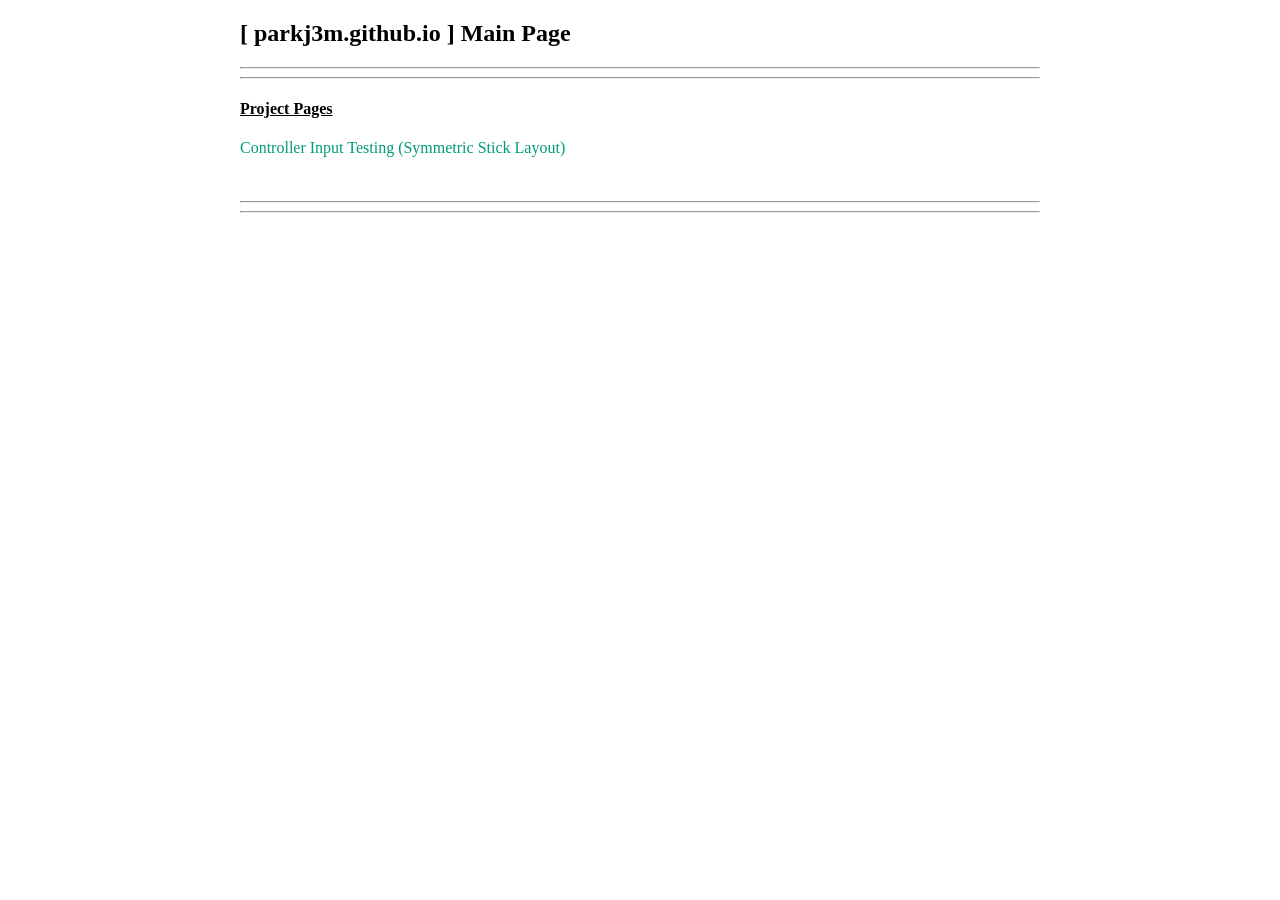
==== index.html @ f60b75d4 "Added base website files Added base website files. Added controller tester files." ====
<!DOCTYPE html>
<html>
    <head>
        <meta charset = "utf-8">
        <meta name = "viewport" content = "width=device-width, initial-scale = 1">
    
        <link rel="stylesheet" type="text/css" href="styles.css">
        <script src="jscript.js"></script>

        <title>
            main page
        </title>
    </head>

    <body>
        <div id="div-main">
            <h2>[ parkj3m.github.io ] Main Page</h2>

            <hr> <!-- horizontal rule -->
            <hr> <!-- horizontal rule -->

            <h4><u>Project Pages</u></h4>
            
            <a href = "controller/html-controller-3.html" target = "_self">
                Controller Input Testing (Symmetric Stick Layout)
            </a><br>
            <br>
            <br>

            <hr>
            <hr> <!-- horizontal rule -->
        </div>
    </body>
</html>
---- styles.css ----
* {
    box-sizing: border-box;
}

body {
    margin: 0;
    padding: 0;
}


/*=== Link text management ===*/

a:link, a:visited {
    text-decoration: none;
} 

a:hover, a:active {
    text-decoration: none;
}
/* Link color of the base link */
a:link {
    color: #009b77
}
/* Link color of visited link */
a:visited {
    color: #009b77
}
/* Link color on cursor hover */
a:hover {
    color: #AC77FF
}
/* Link color when link is clicked */
a:active {
    color: #FF4747
}

/*=== span settings ===*/
.arrow {
    display: inline-block;
    transition: transform 0.3s ease;
}

.arrow.arrow-spin {
    transform: rotate(90deg);
}

/*=== div settings ===*/
#div-main {
    width: 90%;
    max-width: 800px;
    margin: auto;
}

.div-folded {
    max-height: 0;
    overflow: hidden;
    transition: max-height 0.3s ease-out;
}
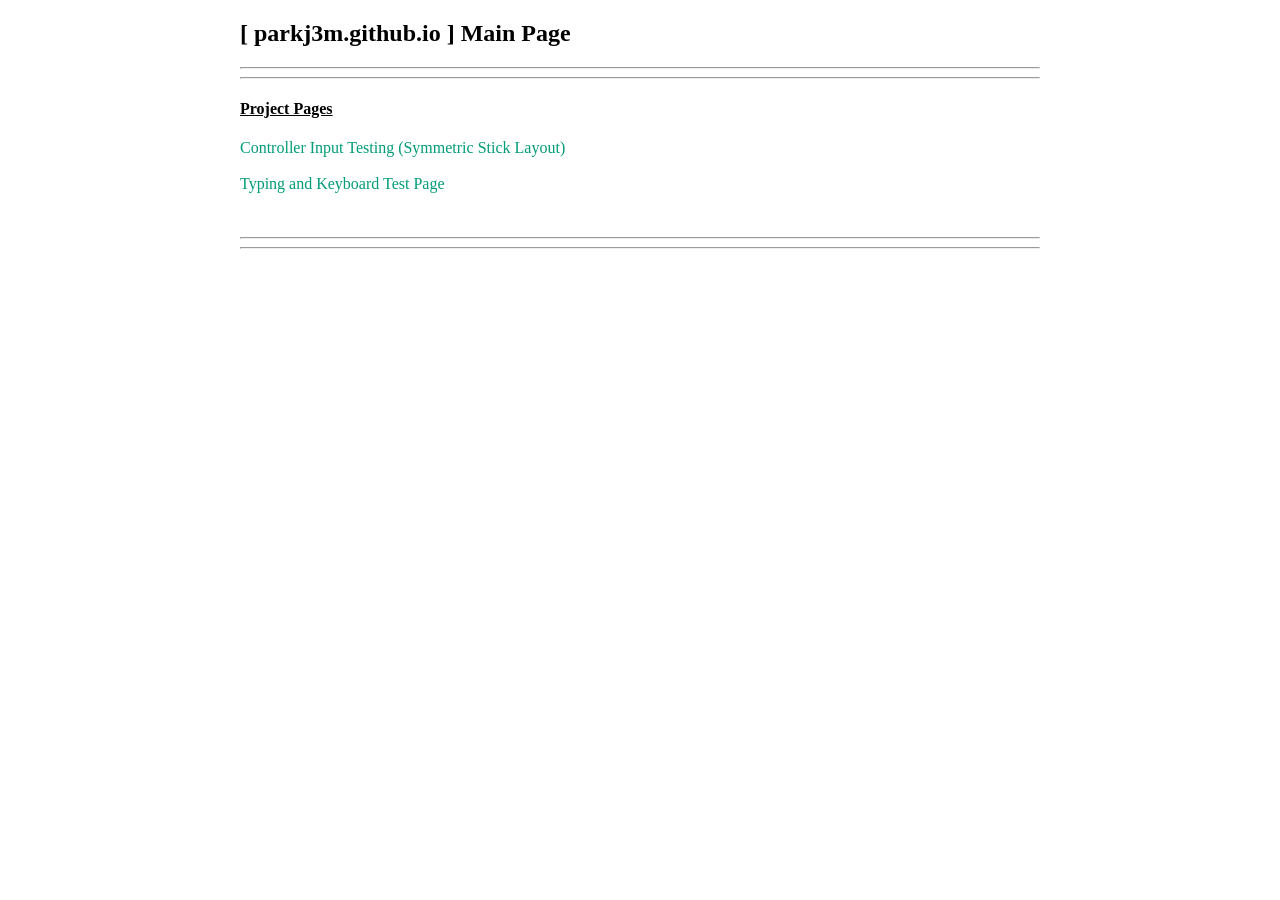
==== commit 6646610e: "Added typing page Added files for typing/keyboard page. Removed unused files." ====
--- a/index.html
+++ b/index.html
@@ -25,6 +25,10 @@
                 Controller Input Testing (Symmetric Stick Layout)
             </a><br>
             <br>
+            <a href = "typingpage/htmltypingpage.html" target = "_self">
+                Typing and Keyboard Test Page
+            </a><br>
+            <br>
             <br>
 
             <hr>
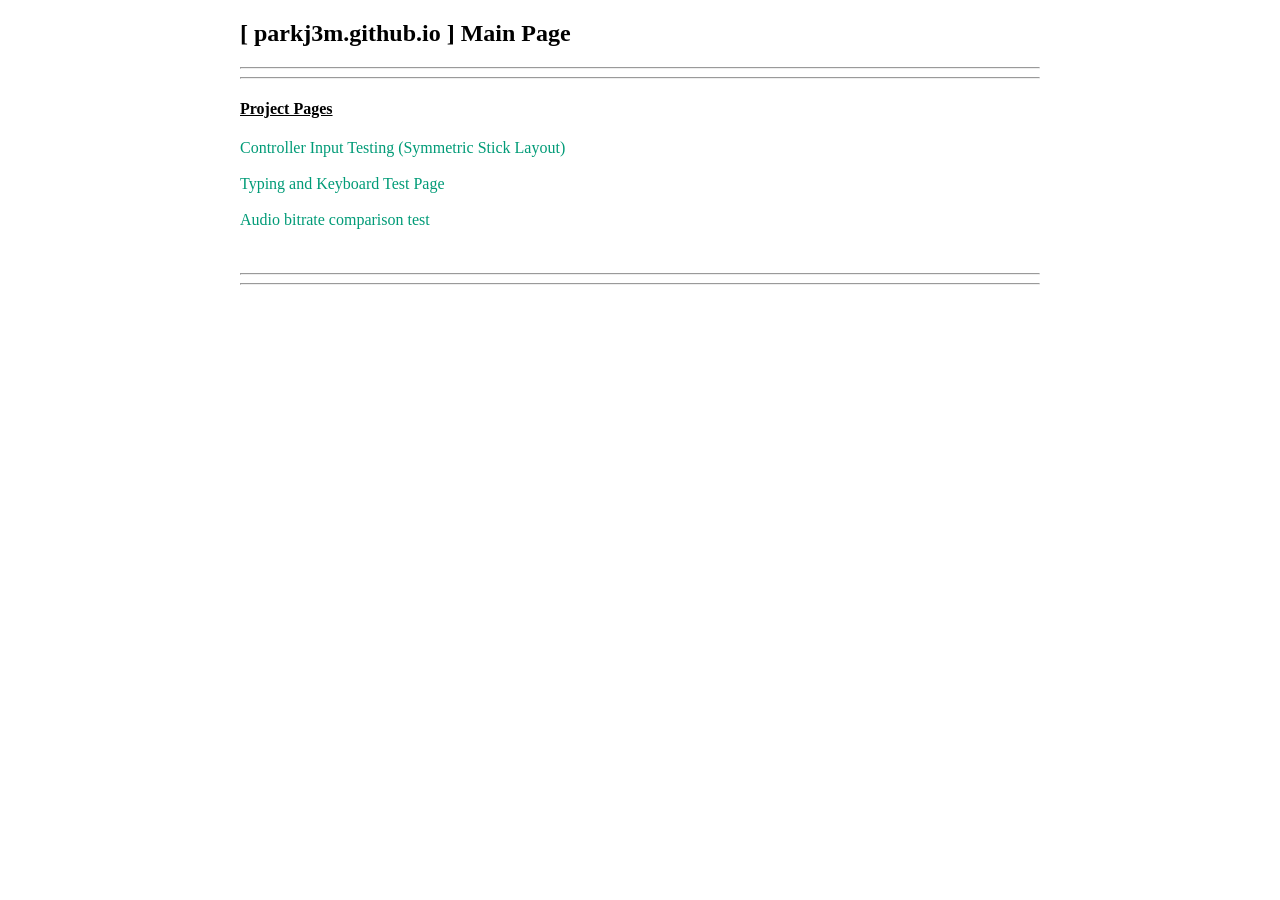
==== commit 356f2b18: "Added audio test page files Added audio test page files, however due to possible copyright reasons, " ====
--- a/index.html
+++ b/index.html
@@ -29,6 +29,10 @@
                 Typing and Keyboard Test Page
             </a><br>
             <br>
+            <a href = "audioTest/js_audioTest.js" target = "_self">
+                Audio bitrate comparison test
+            </a><br>
+            <br>
             <br>
 
             <hr>
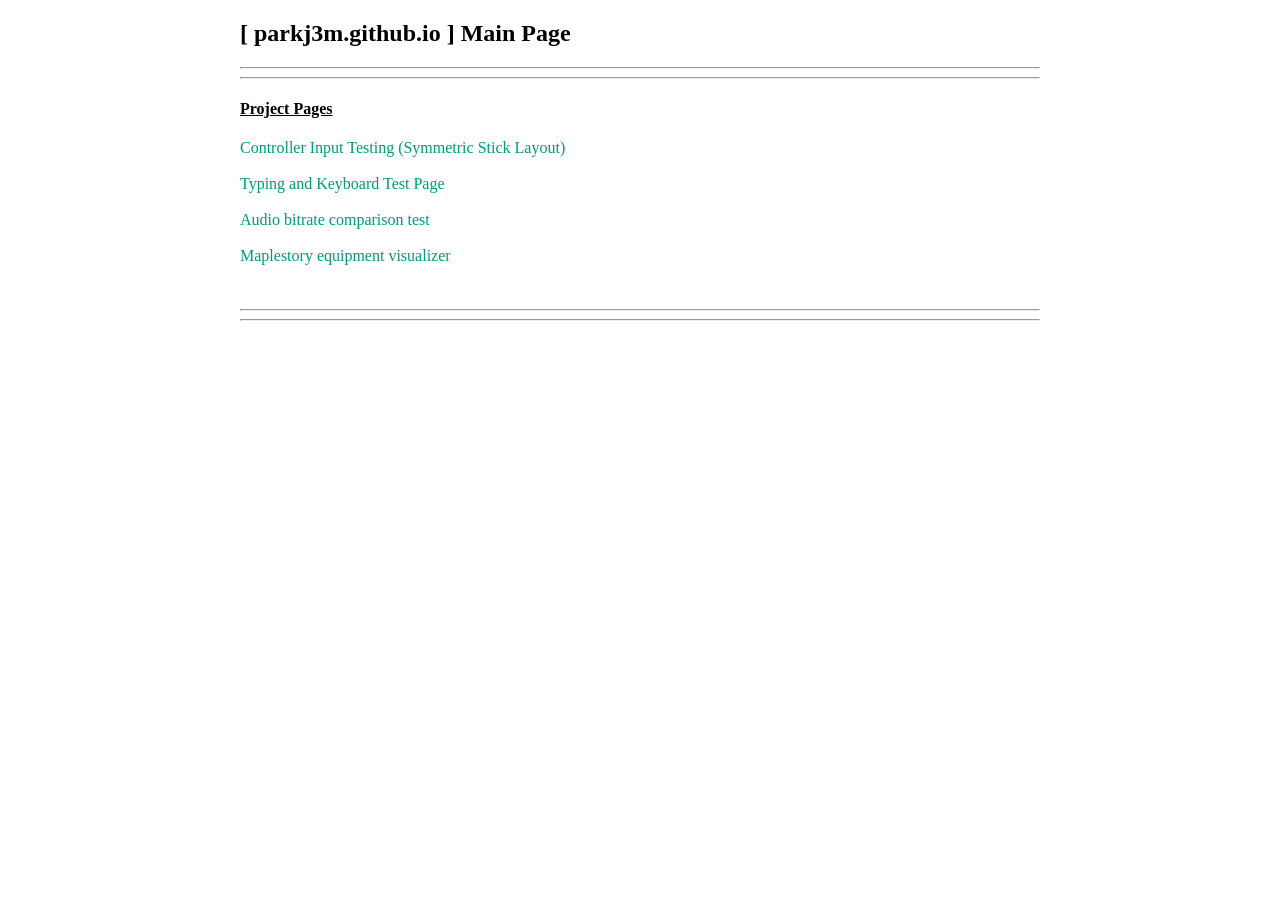
==== commit 7de43ed7: "Added maplestory equipment visualizer page Added a page that I used to share maplestory(game) epuipm" ====
--- a/index.html
+++ b/index.html
@@ -29,8 +29,12 @@
                 Typing and Keyboard Test Page
             </a><br>
             <br>
-            <a href = "audioTest/js_audioTest.js" target = "_self">
+            <a href = "audioTest/htmlAudioTest.html" target = "_self">
                 Audio bitrate comparison test
+            </a><br>
+            <br>
+            <a href = "mapleEquipment/htmlMapleEquipment.html" target = "_self">
+                Maplestory equipment visualizer
             </a><br>
             <br>
             <br>
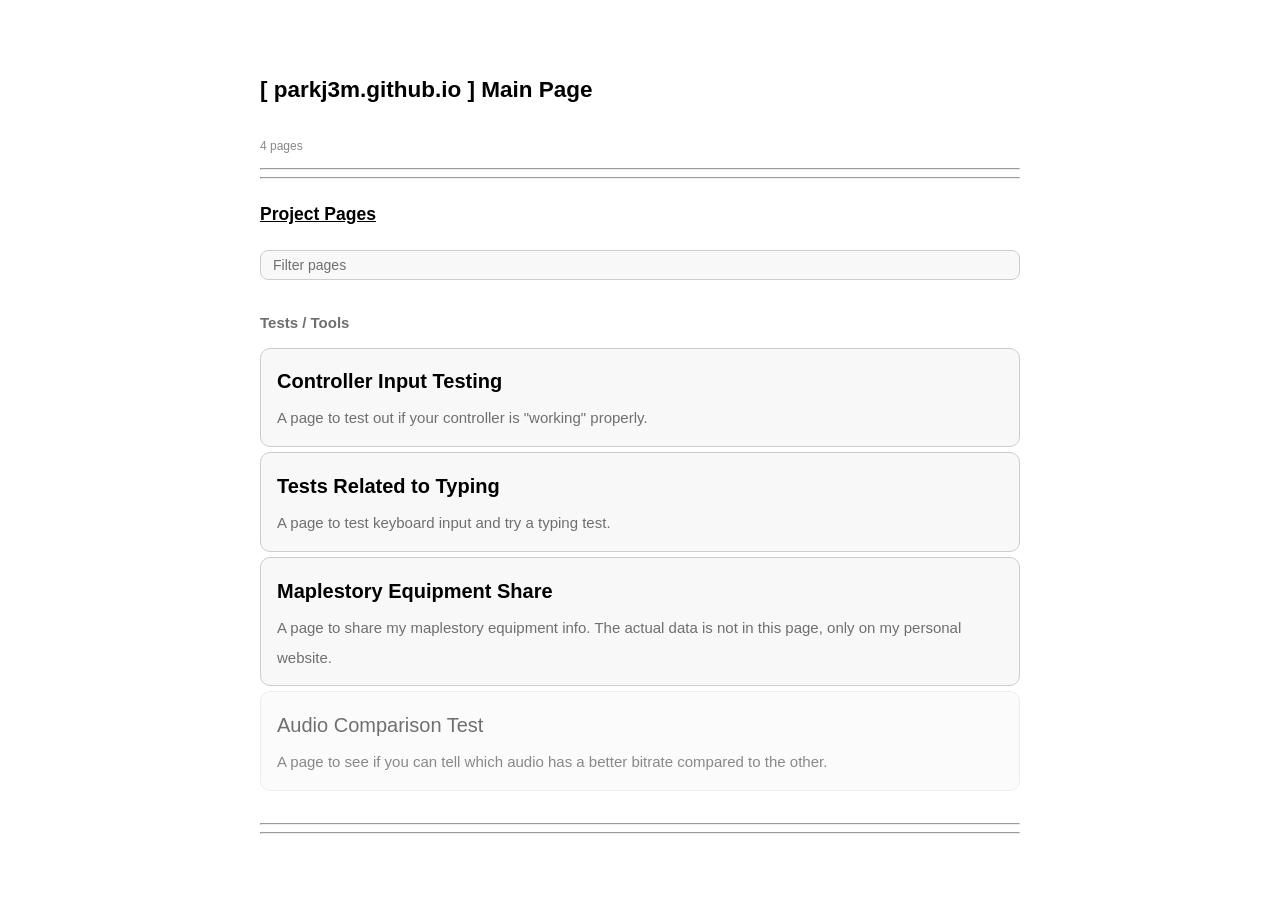
==== commit cd79e3c1: "Updated main page Updated the layout of the landing page" ====
--- a/index.html
+++ b/index.html
@@ -1,11 +1,10 @@
 <!DOCTYPE html>
-<html>
+<html lang="en">
     <head>
         <meta charset = "utf-8">
         <meta name = "viewport" content = "width=device-width, initial-scale = 1">
     
         <link rel="stylesheet" type="text/css" href="styles.css">
-        <script src="jscript.js"></script>
 
         <title>
             main page
@@ -15,12 +14,21 @@
     <body>
         <div id="div-main">
             <h2>[ parkj3m.github.io ] Main Page</h2>
+            <span class="page-count" id="count"></span>
 
-            <hr> <!-- horizontal rule -->
-            <hr> <!-- horizontal rule -->
+            <hr>
+            <hr>
 
-            <h4><u>Project Pages</u></h4>
+            <h3><u>Project Pages</u></h3>
+
+            <input type="text" id="filter" placeholder="Filter pages" autocomplete="off" spellcheck="false">
+
+            <div id="list"></div>
+
+            <p id="empty" class="empty-msg" hidden>No pages match</p>
+
             
+            <!--
             <a href = "controller/html-controller-3.html" target = "_self">
                 Controller Input Testing (Symmetric Stick Layout)
             </a><br>
@@ -38,9 +46,12 @@
             </a><br>
             <br>
             <br>
+            -->
 
             <hr>
-            <hr> <!-- horizontal rule -->
+            <hr>
         </div>
+
+        <script src="jscript.js"></script>
     </body>
 </html>
--- a/styles.css
+++ b/styles.css
@@ -1,3 +1,31 @@
+:root {
+    --link: #009b77;
+    --link-dim: #01cf9f;
+    --hover: #ac77ff;
+    --active: #ff4747;
+
+    --bg: #ffffff;
+    --bg-lightgray: #ededed;
+    --bordercolor: #000000;
+
+    --text: #000000;
+    --text-dim: #6f6f6f;
+    --text-dimmer: #888888;
+
+    --bg-filter: #f8f8f8;
+    --border-filter: #cdcdcd;
+
+    --bg-block: #f8f8f8;
+    --bg-block-hover: #fbfbfb;
+    --border-block: #cdcdcd;
+
+    --bg-dim: #fbfbfb;
+    --border-dim: #ededed;
+
+    --miku: #39c5bb;
+}
+
+
 * {
     box-sizing: border-box;
 }
@@ -5,38 +33,216 @@
 body {
     margin: 0;
     padding: 0;
-}
-
-
-/*=== Link text management ===*/
-
-a:link, a:visited {
+    background: var(--bg);
+    color: var(--text);
+    font-family: -apple-system, BlinkMacSystemFont, "Segoe UI", "Pretendard",
+                    "Apple SD Gothic Neo", "Noto Sans KR", "Malgun Gothic", sans-serif;
+    font-size: 15px;
+    line-height: 2;
+    -webkit-font-smoothing: antialiased;
+}
+
+#div-main {
+    width: 100%;
+    max-width: 800px;
+    margin: 0 auto;
+    padding: 3rem 1.25rem 5rem;
+}
+
+.page-count {
+    font-size: 12px;
+    color: var(--text-dimmer);
+    white-space: nowrap;
+}
+
+/*=== Filter ===*/
+#filter {
+    width: 100%;
+    height: 30px;
+    padding: 0 12px;
+    margin-bottom: 1.75rem;
+    font: inherit;
+    font-size: 14px;
+    color: var(--text);
+    background: var(--bg-filter);
+    border: 1px solid var(--border-filter);
+    border-radius: 8px;
+    outline: none;
+}
+
+#filter::placeholder {
+    color: var(--text-dim);
+}
+
+#filter:focus {
+    border-color: var(--link);
+    box-shadow: 0 0 0 3px var(--link-dim);
+}
+
+.empty-msg {
+    font-size: 12px;
+    color: var(--text-dim);
+    text-align: center;
+    padding: 2rem 0;
+}
+
+/*=== Groups ===*/
+.group {
+    margin-bottom: 2rem;
+}
+
+.group-label {
+    font-size: 15px;
+    font-weight: 700;
+    color: var(--text-dim);
+    margin: 0 0 10px;
+}
+
+.group-body {
+    display: flex;
+    flex-direction: column;
+    gap: 5px;
+}
+
+/*=== Pages ===*/
+.page {
+    display: block;
     text-decoration: none;
-} 
-
-a:hover, a:active {
+    color: inherit;
+    border-radius: 10px;
+}
+
+.page[hidden] {
+    display: none;
+}
+
+.page-title {
+    display: block;
+    font-size: 20px;
+    font-weight: 700;
+    color: var(--text);
+}
+
+.page-description {
+    display: block;
+    font-size: 15px;
+    color: var(--text-dim);
+    margin-top: 2px;
+}
+
+/*=== Base Page Block ===*/
+.page-block {
+    background: var(--bg-block);
+    border: 1px solid var(--border-block);
+    padding: 0.8rem 1rem;
+    transition: border-color 0.2s ease, background 0.2s ease;
+}
+.page-block:hover {
+    border-color: var(--miku);
+    background: var(--bg-block-hover);
+}
+
+/*=== Dimmed Page Block ===*/
+.page-dim {
+    background:var(--bg-block-hover);
+    border: 1px solid var(--border-dim);
+    padding: 0.8rem 1rem;
+    transition: border-color 0.2s ease;
+}
+
+.page-dim .page-title {
+    color: var(--text-dim);
+    font-weight: 400;
+}
+.page-dim .page-description {
+    color: var(--text-dimmer);
+}
+.page-dim:hover .page-title {
+    color: var(--link);
+}
+
+/*=== Simple Page "Block" ===*/
+.page-simple {
+    display: flex;
+    align-items: baseline;
+    gap: 10px;
+    padding: 10px 5px;
+    border-bottom: 1px solid var(--border-block);
+    border-radius: 0;
+}
+
+.page-simple .page-title {
+    font-size: 15px;
+    font-weight: 400;
+    min-width: 200px;
+}
+
+.page-simple .page-description {
+    font-size: 12px;
+    margin-top: 0px;
+}
+
+.page-simple:hover .page-title {
+    color: var(--link);
+}
+
+/*=== Opening and Closing ===*/
+.page-toggle {
+    display: block;
+    width: 100%;
+    text-align: left;
+    font: inherit;
+    color: inherit;
+    background: none;
+    border: 0;
+    padding: 0;
+    cursor: pointer;
+}
+
+.page-toggle:focus-visible {
+    outline: 2px solid var(--miku);
+    outline-offset: 3px;
+    border-radius: 6px;
+}
+
+.page-toggle .page-title {
+    display: inline;
+}
+
+.page-toggle .page-description {
+    margin-left: 15px;
+}
+
+.page-toggle-child {
+    display: block;
+    font-size: 15px;
+    color: var(--link);
     text-decoration: none;
-}
-/* Link color of the base link */
-a:link {
-    color: #009b77
-}
-/* Link color of visited link */
-a:visited {
-    color: #009b77
-}
-/* Link color on cursor hover */
-a:hover {
-    color: #AC77FF
-}
-/* Link color when link is clicked */
-a:active {
-    color: #FF4747
-}
-
-/*=== span settings ===*/
+    padding: 5px 0px 5px 15px;
+    margin-top: 5px;
+    border-left: 5px solid var(--border-block);
+    margin-left: 5px;
+}
+
+.page-toggle-child:first-child {
+    margin-top: 10px;
+}
+
+.page-toggle-child:hover {
+    color: var(--hover);
+    border-left-color: var(--miku);
+}
+
+.page-toggle-child:active {
+    color: var(--active);
+}
+
+/*=== Arrow Settings ===*/
 .arrow {
     display: inline-block;
+    font-size: 10px;
+    color: var(--miku);
+    margin-right: 5px;
     transition: transform 0.3s ease;
 }
 
@@ -44,13 +250,7 @@
     transform: rotate(90deg);
 }
 
-/*=== div settings ===*/
-#div-main {
-    width: 90%;
-    max-width: 800px;
-    margin: auto;
-}
-
+/*=== Folded Div ===*/
 .div-folded {
     max-height: 0;
     overflow: hidden;
